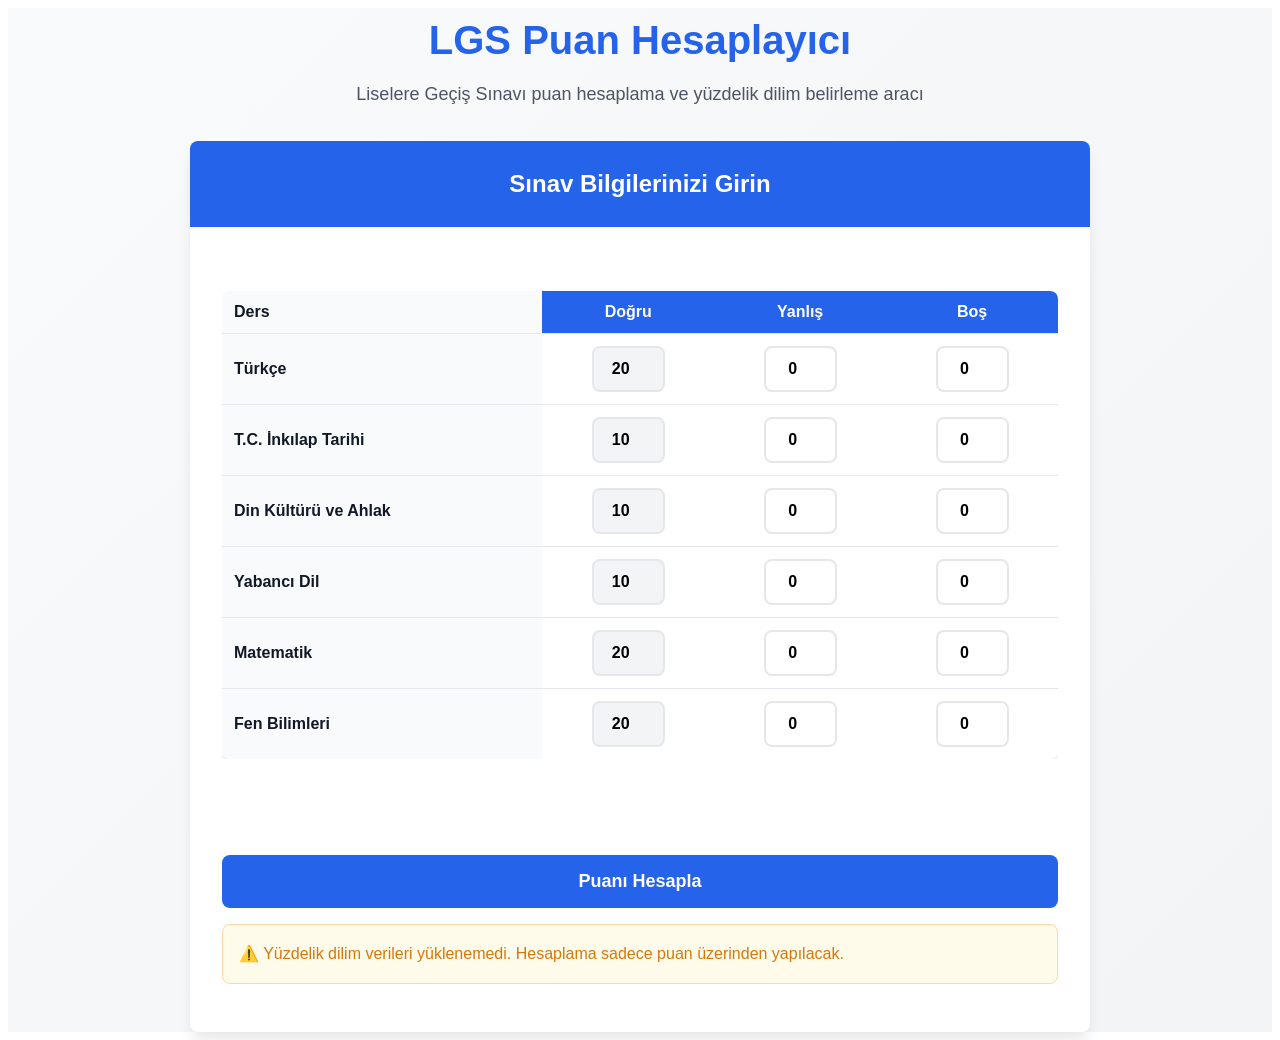
==== wp-block.html @ ab74eedd "2025 LGS desteği, yüzdelik interpolasyonu ve form UX iyileştirmeleri - examConfig'e 2025 katsayıları" ====
<style>
        :root {
            --lgs-app-primary-color: #2563eb;
            --lgs-app-primary-hover: #1d4ed8;
            --lgs-app-success-color: #059669;
            --lgs-app-warning-color: #d97706;
            --lgs-app-error-color: #dc2626;
            --lgs-app-gray-50: #f9fafb;
            --lgs-app-gray-100: #f3f4f6;
            --lgs-app-gray-200: #e5e7eb;
            --lgs-app-gray-300: #d1d5db;
            --lgs-app-gray-600: #4b5563;
            --lgs-app-gray-700: #374151;
            --lgs-app-gray-900: #111827;
            --lgs-app-shadow-sm: 0 1px 2px 0 rgb(0 0 0 / 0.05);
            --lgs-app-shadow-md: 0 4px 6px -1px rgb(0 0 0 / 0.1);
            --lgs-app-shadow-lg: 0 10px 15px -3px rgb(0 0 0 / 0.1);
            --lgs-app-border-radius: 8px;
            --lgs-app-font-family: -apple-system, BlinkMacSystemFont, 'Segoe UI', Roboto, 'Helvetica Neue', Arial, sans-serif;
        }
        .container {
    width: 95%;
    max-width: 1080px;
    margin: auto
}
        #lgs-app * {
            box-sizing: border-box;
        }
        #lgs-app {
            font-family: var(--lgs-app-font-family);
            background: linear-gradient(135deg, var(--lgs-app-gray-50) 0%, var(--lgs-app-gray-100) 100%);
            margin: 0;
            /*padding: 20px;*/
            line-height: 1.6;
            color: var(--lgs-app-gray-900);
            min-height: 100vh;
        }
        #lgs-app .container {
            max-width: 900px;
            margin: 0 auto;
        }
        #lgs-app .header {
            text-align: center;
            margin-bottom: 2rem;
        }
        #lgs-app .header h1 {
            font-size: 2.5rem;
            font-weight: 700;
            color: var(--lgs-app-primary-color);
            margin: 0 0 0.5rem 0;
        }
        #lgs-app .header p {
            font-size: 1.125rem;
            color: var(--lgs-app-gray-600);
            margin: 0;
        }
        #lgs-app .calculator-card {
            background: white;
            border-radius: var(--lgs-app-border-radius);
            box-shadow: var(--lgs-app-shadow-lg);
            overflow: hidden;
        }
        #lgs-app .card-header {
            background: var(--lgs-app-primary-color);
            color: white;
            padding: 1.5rem;
            text-align: center;
        }
        #lgs-app .card-header h2 {
            margin: 0;
            font-size: 1.5rem;
            font-weight: 600;
        }
        #lgs-app .card-body {
            padding: 2rem;
        }
        #lgs-app .form-group {
            margin-bottom: 1.5rem;
        }
        #lgs-app .form-label {
            display: block;
            font-weight: 600;
            margin-bottom: 0.5rem;
            color: var(--lgs-app-gray-700);
            font-size: 1rem;
        }
        #lgs-app .form-select {
            width: 100%;
            padding: 0.75rem;
            border: 2px solid var(--lgs-app-gray-200);
            border-radius: var(--lgs-app-border-radius);
            font-size: 1rem;
            background: white;
            transition: border-color 0.2s ease;
        }
        #lgs-app .form-select:focus {
            outline: none;
            border-color: var(--lgs-app-primary-color);
            box-shadow: 0 0 0 3px rgb(37 99 235 / 0.1);
        }
        #lgs-app .subjects-grid {
            display: grid;
            gap: 1rem;
            margin: 2rem 0;
        }
        #lgs-app .subject-card {
            background: var(--lgs-app-gray-50);
            border: 2px solid var(--lgs-app-gray-200);
            border-radius: var(--lgs-app-border-radius);
            padding: 1.25rem;
            transition: all 0.2s ease;
        }
        #lgs-app .subject-card:hover {
            border-color: var(--lgs-app-primary-color);
            box-shadow: var(--lgs-app-shadow-sm);
        }
        #lgs-app .subject-header {
            display: flex;
            justify-content: space-between;
            align-items: center;
            margin-bottom: 1rem;
        }
        #lgs-app .subject-name {
            font-weight: 600;
            font-size: 1.125rem;
            color: var(--lgs-app-gray-900);
        }
        #lgs-app .subject-count {
            background: var(--lgs-app-primary-color);
            color: white;
            padding: 0.25rem 0.75rem;
            border-radius: 9999px;
            font-size: 0.875rem;
            font-weight: 500;
        }
        #lgs-app .subject-inputs {
            display: grid;
            grid-template-columns: 1fr 1fr;
            gap: 1rem;
        }
        #lgs-app .input-group {
            display: flex;
            flex-direction: column;
        }
        #lgs-app .input-label {
            font-size: 0.875rem;
            font-weight: 500;
            color: var(--lgs-app-gray-600);
            margin-bottom: 0.25rem;
        }
        #lgs-app .form-input {
            padding: 0.75rem;
            border: 2px solid var(--lgs-app-gray-200);
            border-radius: var(--lgs-app-border-radius);
            font-size: 1rem;
            text-align: center;
            font-weight: 600;
            transition: all 0.2s ease;
        }
        #lgs-app .form-input:focus {
            outline: none;
            border-color: var(--lgs-app-primary-color);
            box-shadow: 0 0 0 3px rgb(37 99 235 / 0.1);
        }
        #lgs-app .form-input.error {
            border-color: var(--lgs-app-error-color);
        }
        #lgs-app .calculate-btn {
            width: 100%;
            background: var(--lgs-app-primary-color);
            color: white;
            border: none;
            padding: 1rem 2rem;
            font-size: 1.125rem;
            font-weight: 600;
            border-radius: var(--lgs-app-border-radius);
            cursor: pointer;
            transition: all 0.2s ease;
            margin-top: 2rem;
        }
        #lgs-app .calculate-btn:hover:not(:disabled) {
            background: var(--lgs-app-primary-hover);
            transform: translateY(-1px);
            box-shadow: var(--lgs-app-shadow-md);
        }
        #lgs-app .calculate-btn:disabled {
            opacity: 0.6;
            cursor: not-allowed;
        }
        #lgs-app .loading {
            display: none;
            text-align: center;
            padding: 2rem;
        }
        #lgs-app .loading.active {
            display: block;
        }
        #lgs-app .spinner {
            width: 40px;
            height: 40px;
            border: 4px solid var(--lgs-app-gray-200);
            border-top: 4px solid var(--lgs-app-primary-color);
            border-radius: 50%;
            animation: spin 1s linear infinite;
            margin: 0 auto 1rem;
        }
        @keyframes spin {
            0% {
                transform: rotate(0deg);
            }
            100% {
                transform: rotate(360deg);
            }
        }
        #lgs-app .alert {
            padding: 1rem;
            border-radius: var(--lgs-app-border-radius);
            margin: 1rem 0;
            font-weight: 500;
            display: none;
        }
        #lgs-app .alert.active {
            display: block;
        }
        #lgs-app .alert-error {
            background: #fef2f2;
            color: var(--lgs-app-error-color);
            border: 1px solid #fecaca;
        }
        #lgs-app .alert-warning {
            background: #fffbeb;
            color: var(--lgs-app-warning-color);
            border: 1px solid #fed7aa;
        }
        #lgs-app .results {
            margin-top: 2rem;
            background: white;
            border-radius: var(--lgs-app-border-radius);
            box-shadow: var(--lgs-app-shadow-lg);
            overflow: hidden;
            display: none;
        }
        #lgs-app .results.active {
            display: block;
        }
        #lgs-app .results-header {
            background: var(--lgs-app-success-color);
            color: white;
            padding: 1.5rem;
            text-align: center;
        }
        #lgs-app .results-header h3 {
            margin: 0 0 0.5rem 0;
            font-size: 1.5rem;
        }
        #lgs-app .results-body {
            padding: 2rem;
        }
        #lgs-app .results-grid {
            display: grid;
            gap: 1rem;
            margin-bottom: 2rem;
        }
        #lgs-app .result-item {
            display: flex;
            justify-content: space-between;
            align-items: center;
            padding: 1rem;
            background: var(--lgs-app-gray-50);
            border-radius: var(--lgs-app-border-radius);
        }
        #lgs-app .result-label {
            font-weight: 600;
            color: var(--lgs-app-gray-700);
        }
        #lgs-app .result-value {
            font-weight: 700;
            color: var(--lgs-app-primary-color);
            font-size: 1.125rem;
        }
        #lgs-app .final-score {
            background: var(--lgs-app-primary-color);
            color: white;
            padding: 1.5rem;
            border-radius: var(--lgs-app-border-radius);
            text-align: center;
            margin: 2rem 0;
        }
        #lgs-app .final-score h4 {
            margin: 0 0 0.5rem 0;
            font-size: 1.25rem;
        }
        #lgs-app .final-score .score {
            font-size: 2.5rem;
            font-weight: 700;
            margin: 0;
        }
        #lgs-app .percentile-section {
            background: var(--lgs-app-gray-50);
            padding: 1.5rem;
            border-radius: var(--lgs-app-border-radius);
            margin-top: 1.5rem;
        }
        #lgs-app .percentile-title {
            font-size: 1.25rem;
            font-weight: 700;
            color: var(--lgs-app-gray-900);
            margin: 0 0 1rem 0;
        }
        #lgs-app .disclaimer {
            background: var(--lgs-app-warning-color);
            color: white;
            padding: 1rem;
            border-radius: var(--lgs-app-border-radius);
            margin-top: 1.5rem;
            font-size: 0.875rem;
        }
        #lgs-app .disclaimer h5 {
            margin: 0 0 0.5rem 0;
            font-size: 1rem;
        }
        #lgs-app .disclaimer ul {
            margin: 0;
            padding-left: 1.25rem;
        }
        #lgs-app .disclaimer li {
            margin-bottom: 0.25rem;
        }
        #lgs-app .results-years-grid {
            display: grid;
            grid-template-columns: repeat(auto-fit, minmax(320px, 1fr));
            gap: 2rem;
            margin-top: 2rem;
        }
        #lgs-app .results-year-block {
            background: white;
            border-radius: var(--lgs-app-border-radius);
            box-shadow: var(--lgs-app-shadow-lg);
            padding-bottom: 1rem;
            display: flex;
            flex-direction: column;
            min-width: 0;
        }
        @media (max-width: 900px) {
            #lgs-app .results-years-grid {
                grid-template-columns: 1fr;
            }
        }
        @media (max-width: 768px) {
            #lgs-app body {
                padding: 10px;
            }
            #lgs-app .header h1 {
                font-size: 2rem;
            }
            #lgs-app .card-body {
                padding: 1.5rem;
            }
            #lgs-app .subject-inputs {
                grid-template-columns: 1fr;
                gap: 0.75rem;
            }
            #lgs-app .results-body {
                padding: 1.5rem;
            }
        }
        #lgs-app .results-table-wrapper {
            overflow-x: auto;
            margin-top: 2rem;
        }
        #lgs-app .results-table {
            width: 100%;
            border-collapse: collapse;
            background: white;
            border-radius: var(--lgs-app-border-radius);
            box-shadow: var(--lgs-app-shadow-lg);
            overflow: hidden;
            min-width: 600px;
        }
        #lgs-app .results-table th, #lgs-app .results-table td {
            padding: 1rem;
            border-bottom: 1px solid var(--lgs-app-gray-200);
            text-align: center;
            font-size: 1rem;
        }
        #lgs-app .results-table th {
            background: var(--lgs-app-primary-color);
            color: white;
            font-weight: 700;
        }
        #lgs-app .results-table tr:last-child td {
            border-bottom: none;
        }
        #lgs-app .results-table td:first-child, #lgs-app .results-table th:first-child {
            text-align: left;
            background: var(--lgs-app-gray-50);
            color: var(--lgs-app-gray-900);
            font-weight: 600;
        }
        @media (max-width: 900px) {
            #lgs-app .results-table {
                min-width: 400px;
                font-size: 0.95rem;
            }
        }
        #lgs-app .subjects-table-wrapper {
            overflow-x: auto;
            margin-bottom: 2rem;
        }
        #lgs-app .subjects-table {
            width: 100%;
            border-collapse: collapse;
            background: white;
            border-radius: var(--lgs-app-border-radius);
            box-shadow: var(--lgs-app-shadow-md);
            overflow: hidden;
            min-width: 400px;
        }
        #lgs-app .subjects-table th, #lgs-app .subjects-table td {
            padding: 0.75rem;
            border-bottom: 1px solid var(--lgs-app-gray-200);
            text-align: center;
            font-size: 1rem;
        }
        #lgs-app .subjects-table th {
            background: var(--lgs-app-primary-color);
            color: white;
            font-weight: 700;
        }
        #lgs-app .subjects-table tr:last-child td {
            border-bottom: none;
        }
        #lgs-app .subjects-table td:first-child, #lgs-app .subjects-table th:first-child {
            text-align: left;
            background: var(--lgs-app-gray-50);
            color: var(--lgs-app-gray-900);
            font-weight: 600;
        }
        @media (max-width: 900px) {
            #lgs-app .subjects-table {
                min-width: 320px;
                font-size: 0.95rem;
            }
        }
        #lgs-app .results-summary {
            display: flex;
            gap: 2rem;
            justify-content: flex-start;
            align-items: center;
            background: var(--lgs-app-gray-50);
            border-radius: var(--lgs-app-border-radius);
            padding: 1rem 1.5rem;
            margin-bottom: 1.5rem;
            font-size: 1.1rem;
            font-weight: 600;
            box-shadow: var(--lgs-app-shadow-sm);
        }
        #lgs-app .results-summary span {
            flex: 1;
            text-align: center;
        }
        @media (max-width: 600px) {
            #lgs-app .subjects-table-wrapper {
                padding: 0 0.5rem;
                overflow-x: auto;
            }
            #lgs-app .subjects-table {
                min-width: 320px;
                font-size: 0.92rem;
            }
            #lgs-app .subjects-table th, #lgs-app .subjects-table td {
                padding: 0.5rem 0.25rem;
                font-size: 0.92rem;
            }
            #lgs-app .card-body {
                padding: 1rem 0.5rem;
            }
            #lgs-app .header {
                padding: 0.5rem 0.25rem;
            }
            #lgs-app .container {
                padding: 0;
            }
            #lgs-app .form-input {
                padding: 0.5rem;
                font-size: 0.95rem;
            }
            #lgs-app .calculate-btn {
                font-size: 1rem;
                padding: 0.75rem 1rem;
            }
            /* Sonuç ekranı mobil uyum */
            #lgs-app .results-table-wrapper {
                padding: 0 0.5rem;
                overflow-x: auto;
            }
            #lgs-app .results-table {
                min-width: 400px;
                font-size: 0.92rem;
            }
            #lgs-app .results-table th, #lgs-app .results-table td {
                padding: 0.5rem 0.25rem;
                font-size: 0.92rem;
            }
            #lgs-app .results-summary {
                flex-direction: column;
                gap: 0.5rem;
                font-size: 0.98rem;
                padding: 0.75rem 0.5rem;
            }
            #lgs-app .results-summary span {
                text-align: left;
                width: 100%;
            }
            #lgs-app .results-header {
                padding: 1rem 0.5rem;
            }
            #lgs-app .results-body {
                padding: 1rem 0.5rem;
            }
        }
        #lgs-app h2,
        #lgs-app h3,
        #lgs-app h4,
        #lgs-app h5,
        #lgs-app h6 {
            color: #fff !important;
        }
        .tercih-robotu-btn {
            display: block;
            width: 100%;
            background: var(--lgs-app-success-color);
            color: white !important;
            border: none;
            padding: 1rem 2rem;
            font-size: 1.125rem;
            font-weight: 600;
            border-radius: var(--lgs-app-border-radius);
            cursor: pointer;
            transition: all 0.2s ease;
            margin-top: 2rem;
            text-decoration: none;
            text-align: center;
        }
        .tercih-robotu-btn:hover {
            background: #047857; /* Darker green */
            transform: translateY(-1px);
            box-shadow: var(--lgs-app-shadow-md);
        }
    </style>
</head>

<body>
    <div id="lgs-app">
        <div class="container">
            <header class="header">
                <h1>LGS Puan Hesaplayıcı</h1>
                <p>Liselere Geçiş Sınavı puan hesaplama ve yüzdelik dilim belirleme aracı</p>
            </header>

            <main class="calculator-card">
                <div class="card-header">
                    <h2>Sınav Bilgilerinizi Girin</h2>
                </div>

                <div class="card-body">
                    <form id="lgsForm">
                        <div class="subjects-grid" id="subjectsGrid">
                            <!-- Subjects will be dynamically generated -->
                        </div>

                        <button type="submit" class="calculate-btn" id="calculateBtn">
                            Puanı Hesapla
                        </button>
                    </form>

                    <div id="loading" class="loading">
                        <div class="spinner"></div>
                        <p>Puanınız hesaplanıyor...</p>
                    </div>

                    <div id="alertContainer"></div>
                </div>
            </main>

            <div id="results" class="results">
                <div class="results-header">
                    <h3>LGS Puan Sonuçlarınız</h3>
                    <p>Detaylı analiz ve yüzdelik dilim bilgileriniz</p>
                </div>
                <div class="results-body" id="resultsBody">
                    <!-- Results will be dynamically generated -->
                </div>
            </div>
        </div>
    </div>

    <script>
        // Application State and Configuration
        class LGSCalculator {
            constructor() {
                this.percentileData = null;
                this.isDataLoaded = false;
                this.examConfig = {
                    "2021": {
                        "baseScore": 200.0041389,
                        "coefficients": {
                            "turkce": 3.4460333333,
                            "matematik": 5.7878333333,
                            "fen": 3.5622833333,
                            "tarih": 1.4750888889,
                            "din": 1.5924444444,
                            "dil": 1.3397527778
                        }
                    },
                    "2022": {
                        "baseScore": 200.0135764,
                        "coefficients": {
                            "turkce": 3.9205004724,
                            "matematik": 4.9299339624,
                            "fen": 3.7032127364,
                            "tarih": 1.7522674531,
                            "din": 1.6606273581,
                            "dil": 1.4786207551
                        }
                    },
                    "2023": {
                        "baseScore": 194.752082,
                        "coefficients": {
                            "turkce": 4.348683717,
                            "matematik": 4.253881347,
                            "fen": 4.123078077,
                            "tarih": 1.66650784,
                            "din": 1.899422486,
                            "dil": 1.507575189
                        }
                    },
                    "2024": {
                        "baseScore": 196.6198,
                        "coefficients": {
                            "turkce": 4.107,
                            "matematik": 4.632,
                            "fen": 3.889,
                            "tarih": 1.729,
                            "din": 1.818,
                            "dil": 1.531
                        }
                    },
                    "2025": {
                        "baseScore": 178.0515,
                        "coefficients": {
                            "turkce": 4.526870,
                            "matematik": 4.647365,
                            "fen": 4.117870,
                            "tarih": 1.935070,
                            "din": 1.985870,
                            "dil": 1.689720
                        }
                    }
                };

                this.subjects = [
                    { id: 'turkce', name: 'Türkçe', questions: 20, coefficient: 'turkce' },
                    { id: 'tarih', name: 'T.C. İnkılap Tarihi', questions: 10, coefficient: 'tarih' },
                    { id: 'din', name: 'Din Kültürü ve Ahlak', questions: 10, coefficient: 'din' },
                    { id: 'dil', name: 'Yabancı Dil', questions: 10, coefficient: 'dil' },
                    { id: 'matematik', name: 'Matematik', questions: 20, coefficient: 'matematik' },
                    { id: 'fen', name: 'Fen Bilimleri', questions: 20, coefficient: 'fen' }
                ];

                this.init();
            }

            async init() {
                this.setupEventListeners();
                this.renderSubjects();
                await this.loadPercentileData();
            }

            async loadPercentileData() {
                try {
                    const response = await fetch('/wp-content/uploads/wp-percentage/LGSdilimler.json');
                    if (!response.ok) {
                        throw new Error(`HTTP error! status: ${response.status}`);
                    }
                    this.percentileData = await response.json();
                    this.isDataLoaded = true;
                    console.log('Percentile data loaded successfully');
                } catch (error) {
                    console.error('Error loading percentile data:', error);
                    this.showAlert('Yüzdelik dilim verileri yüklenemedi. Hesaplama sadece puan üzerinden yapılacak.', 'warning');
                }
            }

            setupEventListeners() {
                const form = document.getElementById('lgsForm');
                form.addEventListener('submit', (e) => this.handleFormSubmit(e));

                // Input validation
                document.addEventListener('input', (e) => {
                    if (e.target.matches('.form-input')) {
                        this.validateInput(e.target);
                    }
                });
            }

            renderSubjects() {
                const container = document.getElementById('subjectsGrid');
                // Kompakt tablo başlığı
                let html = `<div class="subjects-table-wrapper"><table class="subjects-table"><thead><tr><th>Ders</th><th>Doğru</th><th>Yanlış</th><th>Boş</th></tr></thead><tbody>`;
                for (const subject of this.subjects) {
                    html += `<tr>
                        <td>${subject.name}</td>
                        <td><input type="number" class="form-input subject-correct" id="${subject.id}Correct" min="0" max="${subject.questions}" value="${subject.questions}" data-subject="${subject.id}" data-type="correct" readonly tabindex="-1" style="background:#f3f4f6;cursor:not-allowed;"></td>
                        <td><input type="number" class="form-input subject-wrong" id="${subject.id}Wrong" min="0" max="${subject.questions}" value="0" data-subject="${subject.id}" data-type="wrong" required></td>
                        <td><input type="number" class="form-input subject-blank" id="${subject.id}Blank" min="0" max="${subject.questions}" value="0" data-subject="${subject.id}" data-type="blank" required></td>
                    </tr>`;
                }
                html += `</tbody></table></div>`;
                container.innerHTML = html;
            }

            validateInput(input) {
                const subject = input.dataset.subject;
                const subjectConfig = this.subjects.find(s => s.id === subject);
                const correctInput = document.getElementById(`${subject}Correct`);
                const wrongInput = document.getElementById(`${subject}Wrong`);
                const blankInput = document.getElementById(`${subject}Blank`);
                let wrong = parseInt(wrongInput.value) || 0;
                let blank = parseInt(blankInput.value) || 0;
                input.classList.remove('error');

                // Tekil aralık kontrolü
                if (wrong < 0) { wrong = 0; wrongInput.value = 0; }
                if (blank < 0) { blank = 0; blankInput.value = 0; }
                if (wrong > subjectConfig.questions) {
                    wrong = subjectConfig.questions;
                    wrongInput.value = wrong;
                }
                if (blank > subjectConfig.questions) {
                    blank = subjectConfig.questions;
                    blankInput.value = blank;
                }

                // Yanlış + boş, soru sayısını geçerse hata
                if (wrong + blank > subjectConfig.questions) {
                    wrongInput.classList.add('error');
                    blankInput.classList.add('error');
                    this.showAlert(`${subjectConfig.name} dersi için yanlış + boş toplamı ${subjectConfig.questions}'i geçemez!`, 'error');
                } else {
                    wrongInput.classList.remove('error');
                    blankInput.classList.remove('error');
                    this.clearAlert();
                }

                // Doğru otomatik hesapla
                correctInput.value = Math.max(0, subjectConfig.questions - wrong - blank);
            }

            async handleFormSubmit(e) {
                e.preventDefault();

                // Validate all inputs
                const inputs = document.querySelectorAll('.form-input');
                let hasError = false;

                inputs.forEach(input => {
                    this.validateInput(input);
                    if (input.classList.contains('error')) {
                        hasError = true;
                    }
                });

                if (hasError) {
                    this.showAlert('Lütfen hatalı girişleri düzeltin!', 'error');
                    return;
                }

                this.showLoading(true);
                this.clearAlert();

                try {
                    const results = await this.calculateAllScores();
                    this.displayAllResults(results);
                } catch (error) {
                    console.error('Calculation error:', error);
                    this.showAlert('Hesaplama sırasında bir hata oluştu!', 'error');
                } finally {
                    this.showLoading(false);
                }
            }

            async calculateAllScores() {
                const allResults = {};
                for (const year of Object.keys(this.examConfig)) {
                    try {
                        allResults[year] = await this.calculateScore(year);
                    } catch (e) {
                        allResults[year] = null;
                    }
                }
                return allResults;
            }

            async calculateScore(year) {
                const config = this.examConfig[year];
                const subjectResults = {};

                // Calculate net scores for each subject
                for (const subject of this.subjects) {
                    const correct = parseInt(document.getElementById(`${subject.id}Correct`).value) || 0;
                    const wrong = parseInt(document.getElementById(`${subject.id}Wrong`).value) || 0;
                    const blank = subject.questions - correct - wrong;
                    const net = Math.max(0, correct - (wrong / 3));

                    subjectResults[subject.id] = {
                        name: subject.name,
                        questions: subject.questions,
                        correct,
                        wrong,
                        blank,
                        net: parseFloat(net.toFixed(3)),
                        coefficient: config.coefficients[subject.coefficient],
                        weightedScore: net * config.coefficients[subject.coefficient]
                    };
                }

                // Calculate total scores
                const totalNet = Object.values(subjectResults).reduce((sum, subject) => sum + subject.net, 0);
                const totalWeighted = Object.values(subjectResults).reduce((sum, subject) => sum + subject.weightedScore, 0);
                const rawScore = config.baseScore + totalWeighted;

                // Calculate maximum possible score for normalization
                const maxScore = config.baseScore + this.subjects.reduce((sum, subject) =>
                    sum + (subject.questions * config.coefficients[subject.coefficient]), 0
                );

                const normalizedScore = (rawScore / maxScore) * 500;

                // Calculate percentiles
                const percentiles = {};
                if (this.isDataLoaded && this.percentileData) {
                    percentiles[year] = this.calculatePercentile(normalizedScore, year);
                }

                return {
                    year,
                    subjects: subjectResults,
                    totals: {
                        totalQuestions: 90,
                        totalNet: parseFloat(totalNet.toFixed(3)),
                        rawScore: parseFloat(rawScore.toFixed(4)),
                        normalizedScore: parseFloat(normalizedScore.toFixed(4)),
                        percentage: parseFloat(((totalNet / 90) * 100).toFixed(1))
                    },
                    percentiles
                };
            }

            calculatePercentile(score, year) {
                if (!this.percentileData || !this.percentileData[year]) {
                    return null;
                }

                const yearData = this.percentileData[year];
                if (!yearData.length) return null;

                // Tablo azalan puana göre sıralı: yearData[0] en yüksek puan, son eleman en düşük
                if (score >= yearData[0].puan) {
                    return parseFloat(yearData[0].yuzdelik.toFixed(2));
                }
                if (score <= yearData[yearData.length - 1].puan) {
                    return parseFloat(yearData[yearData.length - 1].yuzdelik.toFixed(2));
                }

                // Skoru kuşatan iki kayıt arasında lineer interpolasyon
                for (let i = 0; i < yearData.length - 1; i++) {
                    const hi = yearData[i];
                    const lo = yearData[i + 1];
                    if (score <= hi.puan && score >= lo.puan) {
                        const span = hi.puan - lo.puan;
                        if (span === 0) return parseFloat(hi.yuzdelik.toFixed(2));
                        const t = (hi.puan - score) / span;
                        const interpolated = hi.yuzdelik + (lo.yuzdelik - hi.yuzdelik) * t;
                        return parseFloat(interpolated.toFixed(2));
                    }
                }

                return parseFloat(yearData[yearData.length - 1].yuzdelik.toFixed(2));
            }

            displayAllResults(allResults) {
                const resultsContainer = document.getElementById('results');
                const resultsBody = document.getElementById('resultsBody');
                const years = Object.keys(this.examConfig).sort((a, b) => b - a);

                let totalCorrect = 0, totalWrong = 0, totalBlank = 0;
                for (const subject of this.subjects) {
                    const correct = parseInt(document.getElementById(`${subject.id}Correct`).value) || 0;
                    const wrong = parseInt(document.getElementById(`${subject.id}Wrong`).value) || 0;
                    const blank = parseInt(document.getElementById(`${subject.id}Blank`).value) || 0;
                    totalCorrect += correct;
                    totalWrong += wrong;
                    totalBlank += blank;
                }

                let summaryHtml = `<div class="results-summary">
                    <span><strong>Toplam Doğru:</strong> ${totalCorrect}</span>
                    <span><strong>Toplam Yanlış:</strong> ${totalWrong}</span>
                    <span><strong>Toplam Boş:</strong> ${totalBlank}</span>
                </div>`;

                let html = summaryHtml + `<div class="results-table-wrapper"><table class="results-table"><thead><tr><th>Bilgi</th>`;
                for (const year of years) {
                    html += `<th>${year} LGS</th>`;
                }
                html += `</tr></thead><tbody>`;

                for (const subject of this.subjects) {
                    html += `<tr><td>${subject.name}</td>`;
                    for (const year of years) {
                        const results = allResults[year];
                        const subj = results && results.subjects[subject.id];
                        const value = (subj && subj.net !== undefined && subj.net !== null) ? subj.net : '-';
                        html += `<td>${value}</td>`;
                    }
                    html += `</tr>`;
                }

                html += `<tr><td>Toplam Net</td>`;
                for (const year of years) {
                    const r = allResults[year];
                    html += `<td>${r && r.totals && r.totals.totalNet !== undefined ? r.totals.totalNet : '-'}</td>`;
                }
                html += `</tr>`;

                html += `<tr><td>Doğru Yüzdesi (%)</td>`;
                for (const year of years) {
                    const r = allResults[year];
                    html += `<td>${r && r.totals && r.totals.percentage !== undefined ? r.totals.percentage : '-'}</td>`;
                }
                html += `</tr>`;

                html += `<tr><td>LGS Puanı (MSP)</td>`;
                for (const year of years) {
                    const r = allResults[year];
                    html += `<td>${r && r.totals && r.totals.normalizedScore !== undefined ? r.totals.normalizedScore : '-'}</td>`;
                }
                html += `</tr>`;

                html += `<tr><td>Yüzdelik Dilim</td>`;
                for (const year of years) {
                    const r = allResults[year];
                    const yu = r && r.percentiles && r.percentiles[year];
                    html += `<td>${yu !== undefined && yu !== null ? '%' + yu : '-'}</td>`;
                }
                html += `</tr>`;
                html += `</tbody></table></div>`;

                html += `<a href="https://ogrenmeucgeni.com.tr/lgs-tercih-robotu/" target="_blank" class="tercih-robotu-btn">LGS Tercih Robotu'na Git</a>`;

                html += `<div class="disclaimer" style="margin-top:2rem;">
                            <h5>⚠️ Önemli Uyarılar</h5>
                            <ul>
                                <li>Bu hesaplamalar yaklaşık değerlerdir ve bilgilendirme amaçlıdır.</li>
                                <li>Gerçek puanınız MEB'in kullandığı detaylı formüle göre farklılık gösterebilir.</li>
                                <li>Yüzdelik dilim tahminleri geçmiş yılların verilerine dayanmaktadır.</li>
                                <li>Resmi sonuçlar için MEB'in açıklayacağı sonuçları bekleyiniz.</li>
                            </ul>
                        </div>`;
                resultsBody.innerHTML = html;
                resultsContainer.classList.add('active');
                resultsContainer.scrollIntoView({ behavior: 'smooth', block: 'start' });
            }

            showLoading(show) {
                const loading = document.getElementById('loading');
                const button = document.getElementById('calculateBtn');

                if (show) {
                    loading.classList.add('active');
                    button.disabled = true;
                } else {
                    loading.classList.remove('active');
                    button.disabled = false;
                }
            }

            showAlert(message, type = 'error') {
                const container = document.getElementById('alertContainer');
                container.innerHTML = `
                    <div class="alert alert-${type} active">
                        ${type === 'error' ? '❌' : '⚠️'} ${message}
                    </div>
                `;

                // Auto-hide after 5 seconds
                setTimeout(() => this.clearAlert(), 5000);
            }

            clearAlert() {
                const container = document.getElementById('alertContainer');
                container.innerHTML = '';
            }
        }

        // Initialize the application when DOM is ready
        document.addEventListener('DOMContentLoaded', () => {
            new LGSCalculator();
        });
    </script>
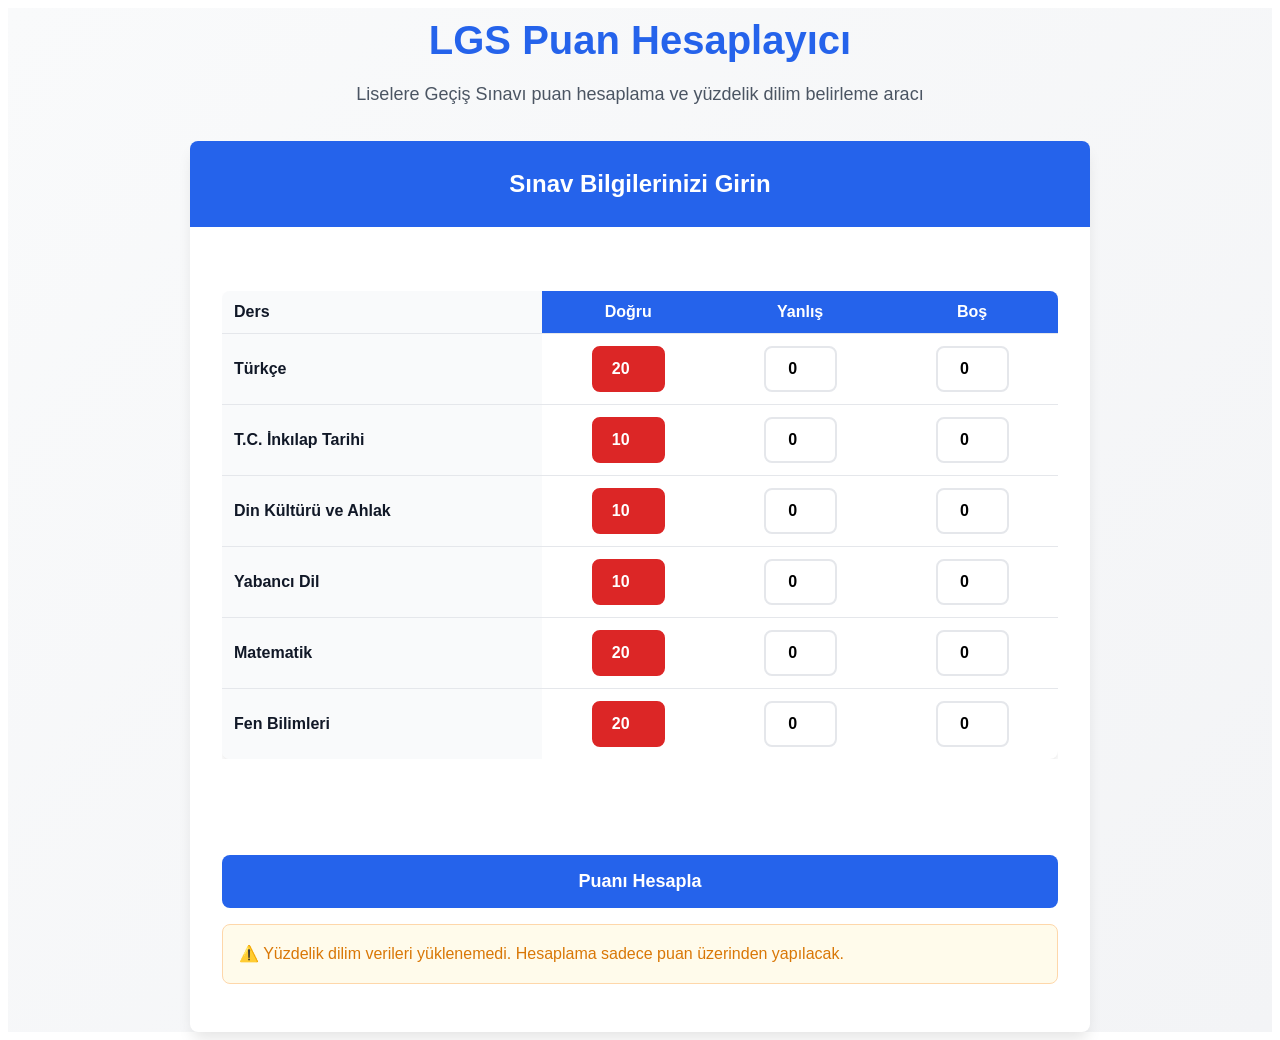
==== commit e3073c05: "WordPress eklentisi olarak paketle + doğru sütununa kırmızı uyarı stili - wp-plugin/lgs-puan-hesapla" ====
--- a/wp-block.html
+++ b/wp-block.html
@@ -711,7 +711,7 @@
                 for (const subject of this.subjects) {
                     html += `<tr>
                         <td>${subject.name}</td>
-                        <td><input type="number" class="form-input subject-correct" id="${subject.id}Correct" min="0" max="${subject.questions}" value="${subject.questions}" data-subject="${subject.id}" data-type="correct" readonly tabindex="-1" style="background:#f3f4f6;cursor:not-allowed;"></td>
+                        <td><input type="number" class="form-input subject-correct" id="${subject.id}Correct" min="0" max="${subject.questions}" value="${subject.questions}" data-subject="${subject.id}" data-type="correct" readonly tabindex="-1" title="Sadece yanlış ve boş sayılarını giriniz; doğru otomatik hesaplanır." style="background:var(--lgs-app-error-color);color:#fff;font-weight:700;border-color:var(--lgs-app-error-color);cursor:help;"></td>
                         <td><input type="number" class="form-input subject-wrong" id="${subject.id}Wrong" min="0" max="${subject.questions}" value="0" data-subject="${subject.id}" data-type="wrong" required></td>
                         <td><input type="number" class="form-input subject-blank" id="${subject.id}Blank" min="0" max="${subject.questions}" value="0" data-subject="${subject.id}" data-type="blank" required></td>
                     </tr>`;
